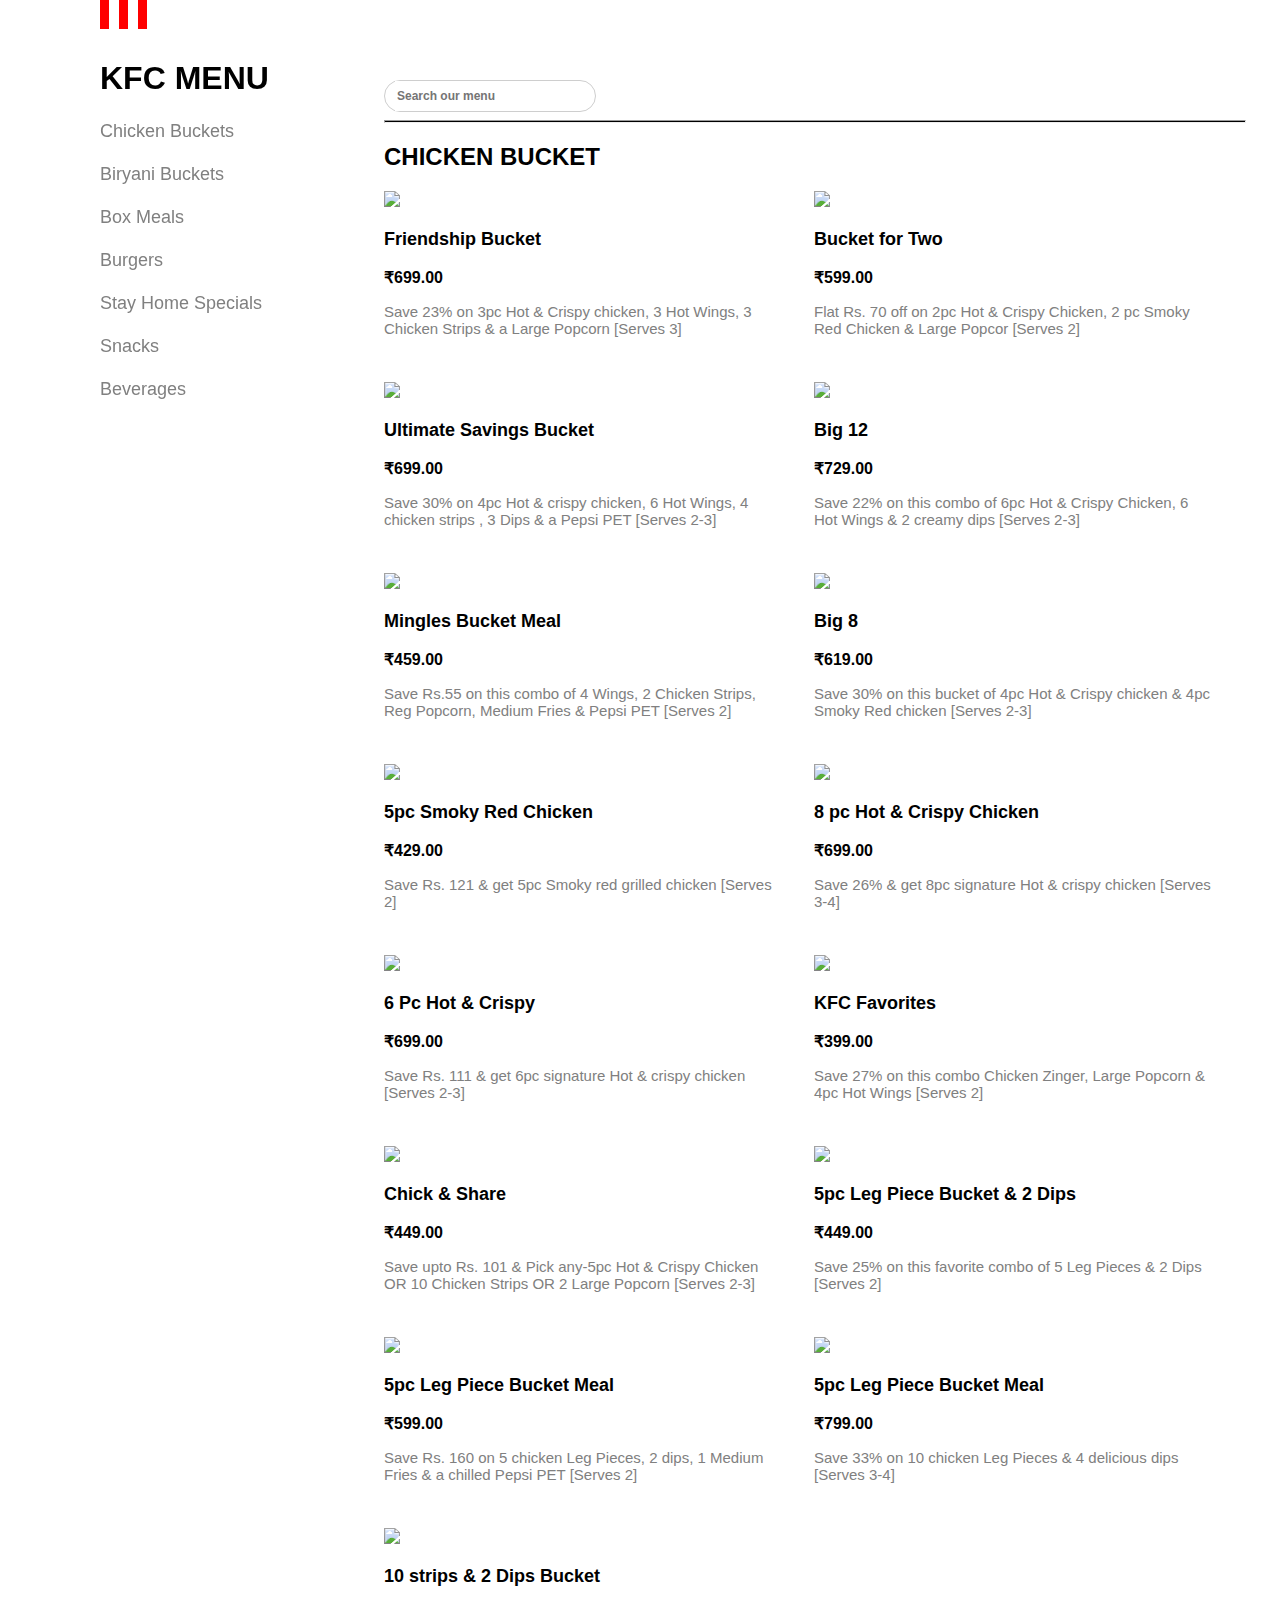
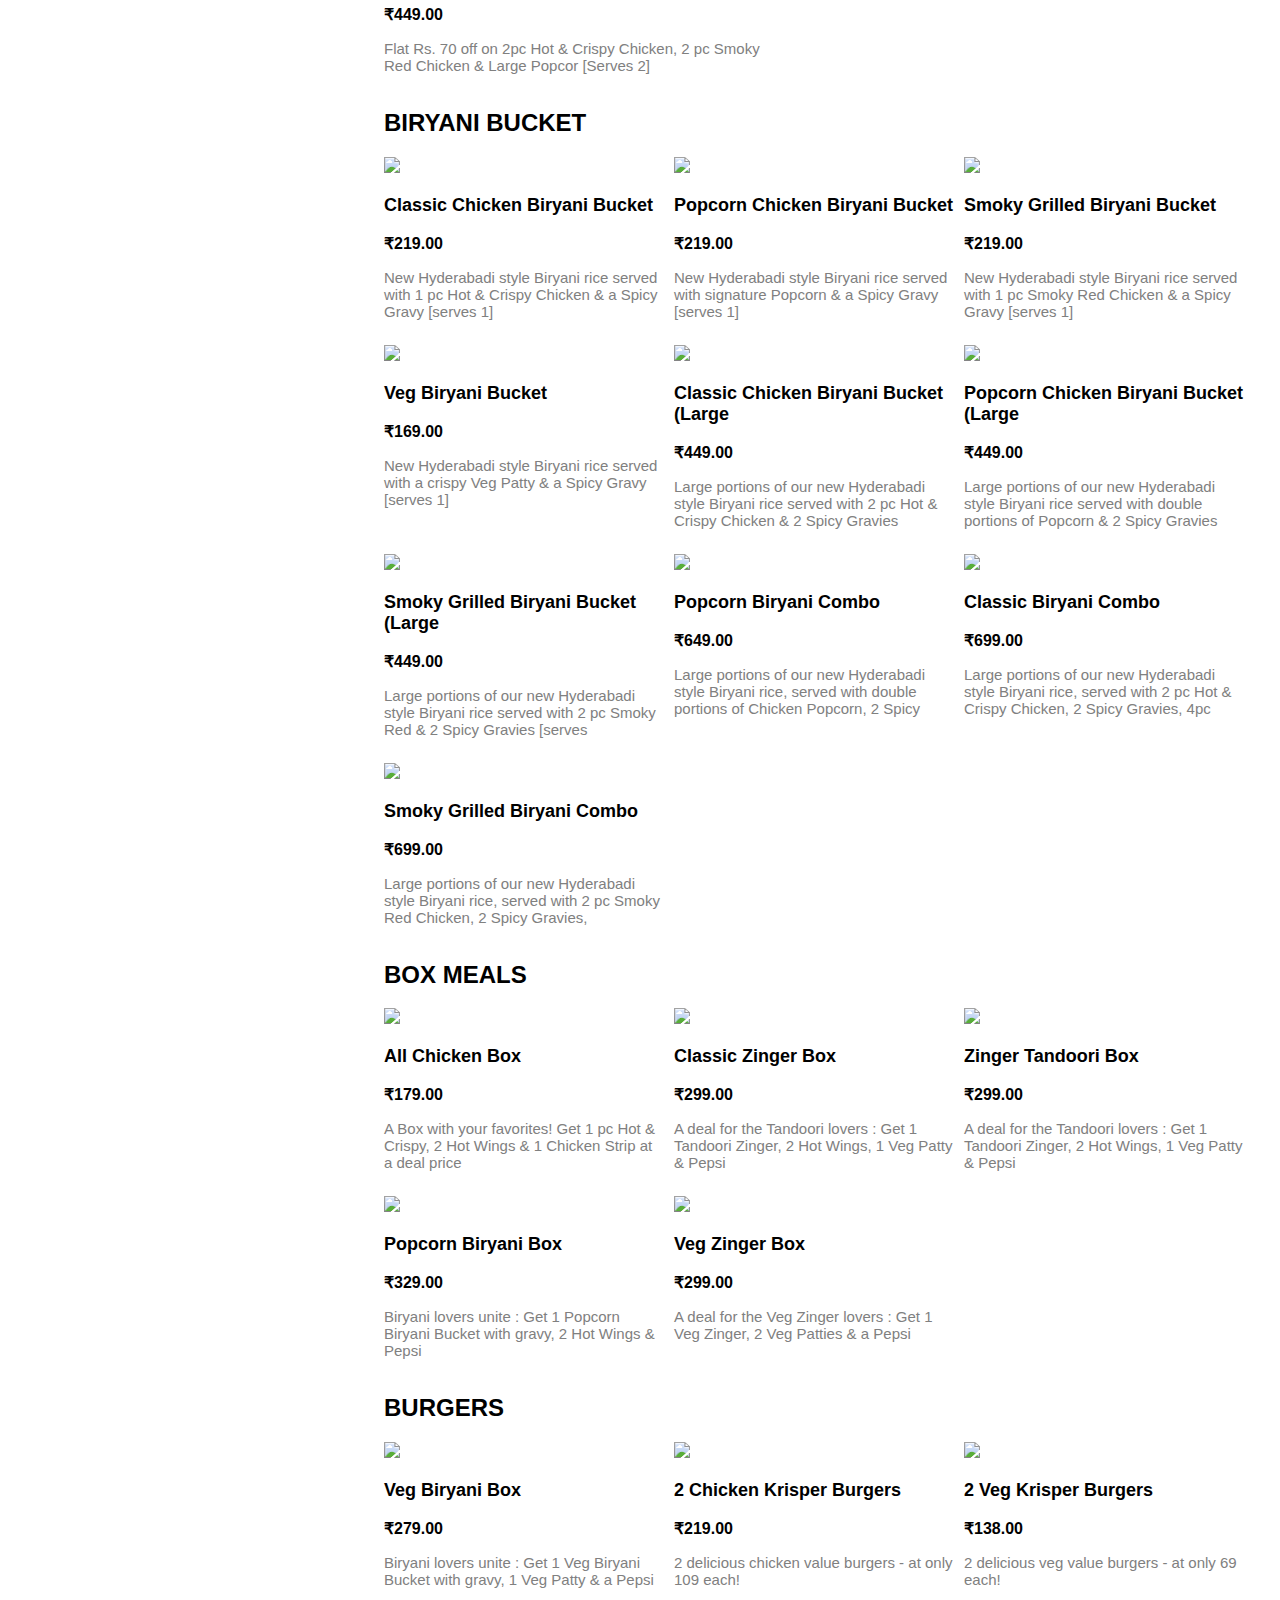
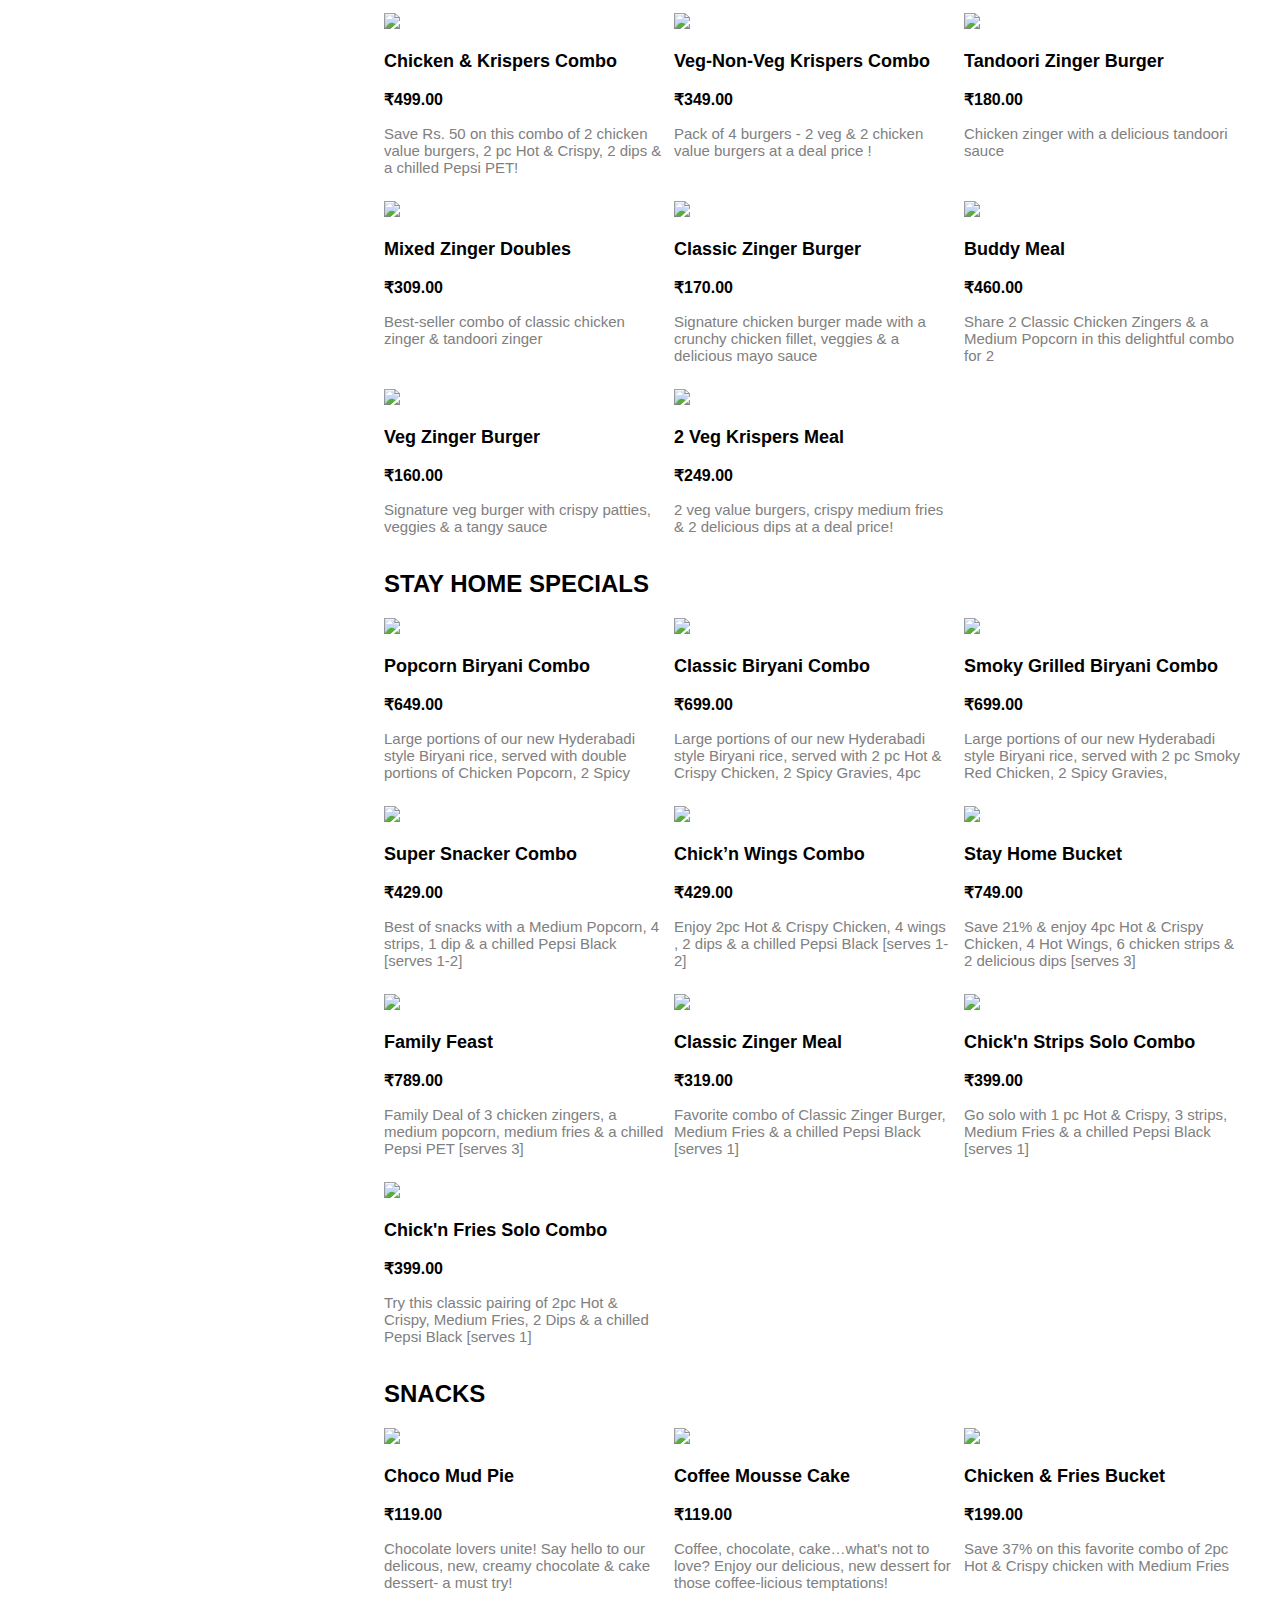
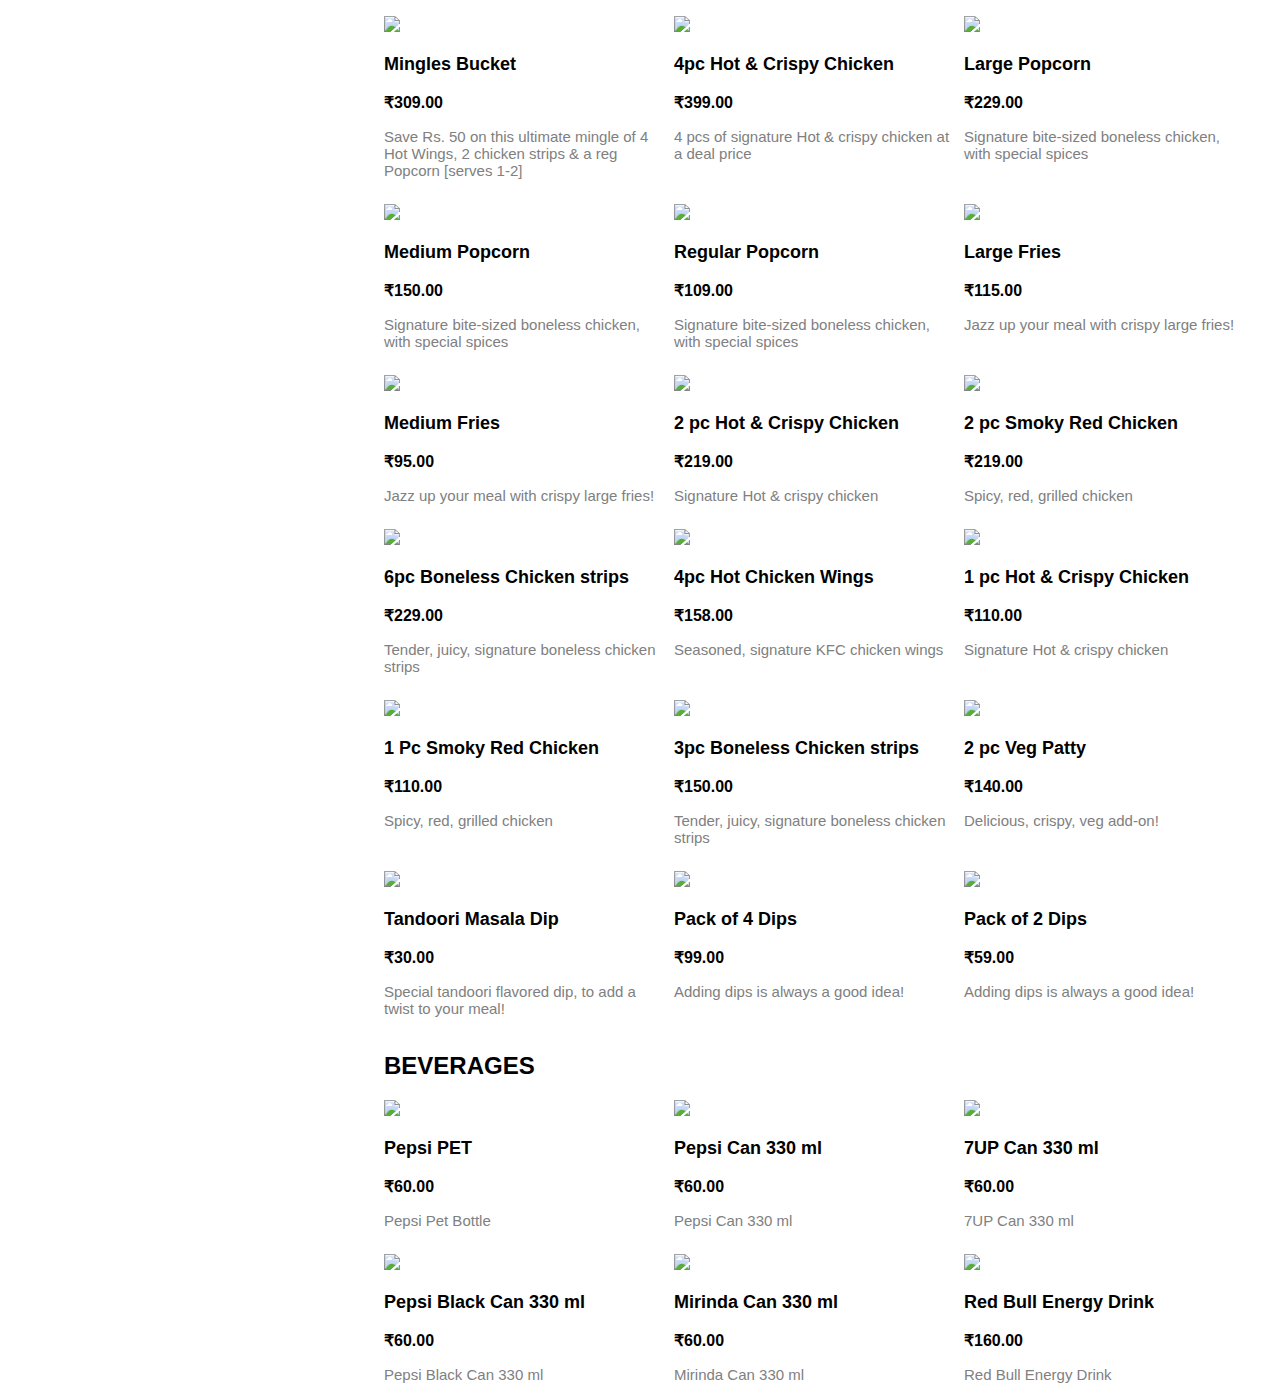
==== menu.html @ 6a25eae1 "First Update" ====
<!DOCTYPE html>
<html lang="en">
<head>
    <meta charset="UTF-8">
    <meta http-equiv="X-UA-Compatible" content="IE=edge">
    <meta name="viewport" content="width=device-width, initial-scale=1.0">
    <link rel="stylesheet" href="menu.css">
    <title>Menu</title>
</head>
<body>
    <div id="main_container">
        <div class="left-menu-section">
            <div class="menu-container">
                <div class="strips">
                    <span class="strip-lines"></span>
                    <span class="strip-lines"></span>
                    <span class="strip-lines"></span>
                </div>
    
                <h1 class="kfc-menu">KFC MENU</h1>
    
                <div class="outer-ul">
                    <p>Chicken Buckets</p>
                    <p>Biryani Buckets</p>
                    <p>Box Meals</p>
                    <p>Burgers</p>
                    <p>Stay Home Specials</p>
                    <p>Snacks</p>
                    <p>Beverages</p>
                </div>
    
    
    
            </div>
        </div>
        <div class="right-menu-section">
            <div id="search-bar">
                <div><img src="https://online.kfc.co.in/static/media/searchIcon.0e00b33c.svg" alt=""></div>
                <input type="text" id="searched_item" placeholder="Search our menu">
            </div>
            <hr>
            <div id="chicken_bucket">
                <h2>CHICKEN BUCKET</h2>
                <div id="c_b"></div>
            </div>
            <div id="biryani_bucket" class="image_size">
                <h2>BIRYANI BUCKET</h2>
                <div id="b_b"></div>
            </div>
            <div id="box_meals" class="image_size">
                <h2>BOX MEALS</h2>
                <div id="b_m"></div>
            </div>
            <div id="burgers" class="image_size">
                <h2>BURGERS</h2>
                <div id="bgr"></div>
            </div>
            <div id="stay_home_specials" class="image_size">
                <h2>STAY HOME SPECIALS</h2>
                <div id="s_h"></div>
            </div>
            <div id="snacks" class="image_size">
                <h2>SNACKS</h2>
                <div id="snk"></div>
            </div>
            <div id="beverages" class="image_size">
                <h2>BEVERAGES</h2>
                <div id="bvg"></div>
            </div>
        </div>
    </div>
    <div id="popup_container"></div>
    <script src="menu.js"></script>
    <script src="all_items.js"></script> 
    <script src="search_function.js"></script>   
</body>
</html>
---- menu.css ----
body {
    display: flex;
    font-family: sans-serif;
    margin: 0%;
    padding: 0%;
}

#main_container {
    width: 100vw;
    display: flex;
}
.left-menu-section {
    flex: 1;
    margin-left: 100px;
    position: fixed;
    top: 0;
}

.strips {
    display: flex;
}

.strip-lines {
    width: 5px;
    height: 25px;
    background-color: red;
    padding: 2px;
    margin: 0px 10px 10px 0px;
}

.outer-ul {
    color: gray;
    line-height: 25px;
    font-size: large;
}

.right-menu-section {
    flex: 3;
    width: 60%;
    margin-right: 6.2%;
    margin-left: 30%;
}

.right-menu-section hr {
    width: 860px;
    height: 1px;
    background-color: black;
    margin-left: 0px;
    
}

#search-bar {
    width: 200px;
    height: 30px;
    margin-top: 80px;
    background-color: white;
    border-radius: 30px;
    display: flex;
    align-items: center;
    padding-left: 10px;
    border: 1px solid #cecece;
}

#search-bar div {
    margin-top: 5px;
}

#search-bar input {
    flex: 0.9;
    height: 28px;
    border: none;
    outline: none;
    font-size: 12px;
    font-weight: bold;
}

#c_b {
    display: grid;
    grid-template-columns: repeat(2, 1fr);
    grid-gap: 30px;
    margin-right: 85px;
}

#c_b div{
    width: 400px;
}

#c_b img {
    width: 400px;
}

#b_b, #b_m, #bgr, #s_h, #snk, #bvg {
    display: grid;
    grid-template-columns: repeat(3, 1fr);
    grid-gap: 10px;
    margin-right: 85px;

}

.image_size div {
    width: 280px;
}

.image_size img {
    width: 280px;
}

#popup_container {
    width: 100vw;
    height: 100vh;
    display: grid;
    grid-template-columns: repeat(3, 1fr);
    grid-gap: 20px;
    display: none;
    position: absolute;
    background-color: #cecece;
}
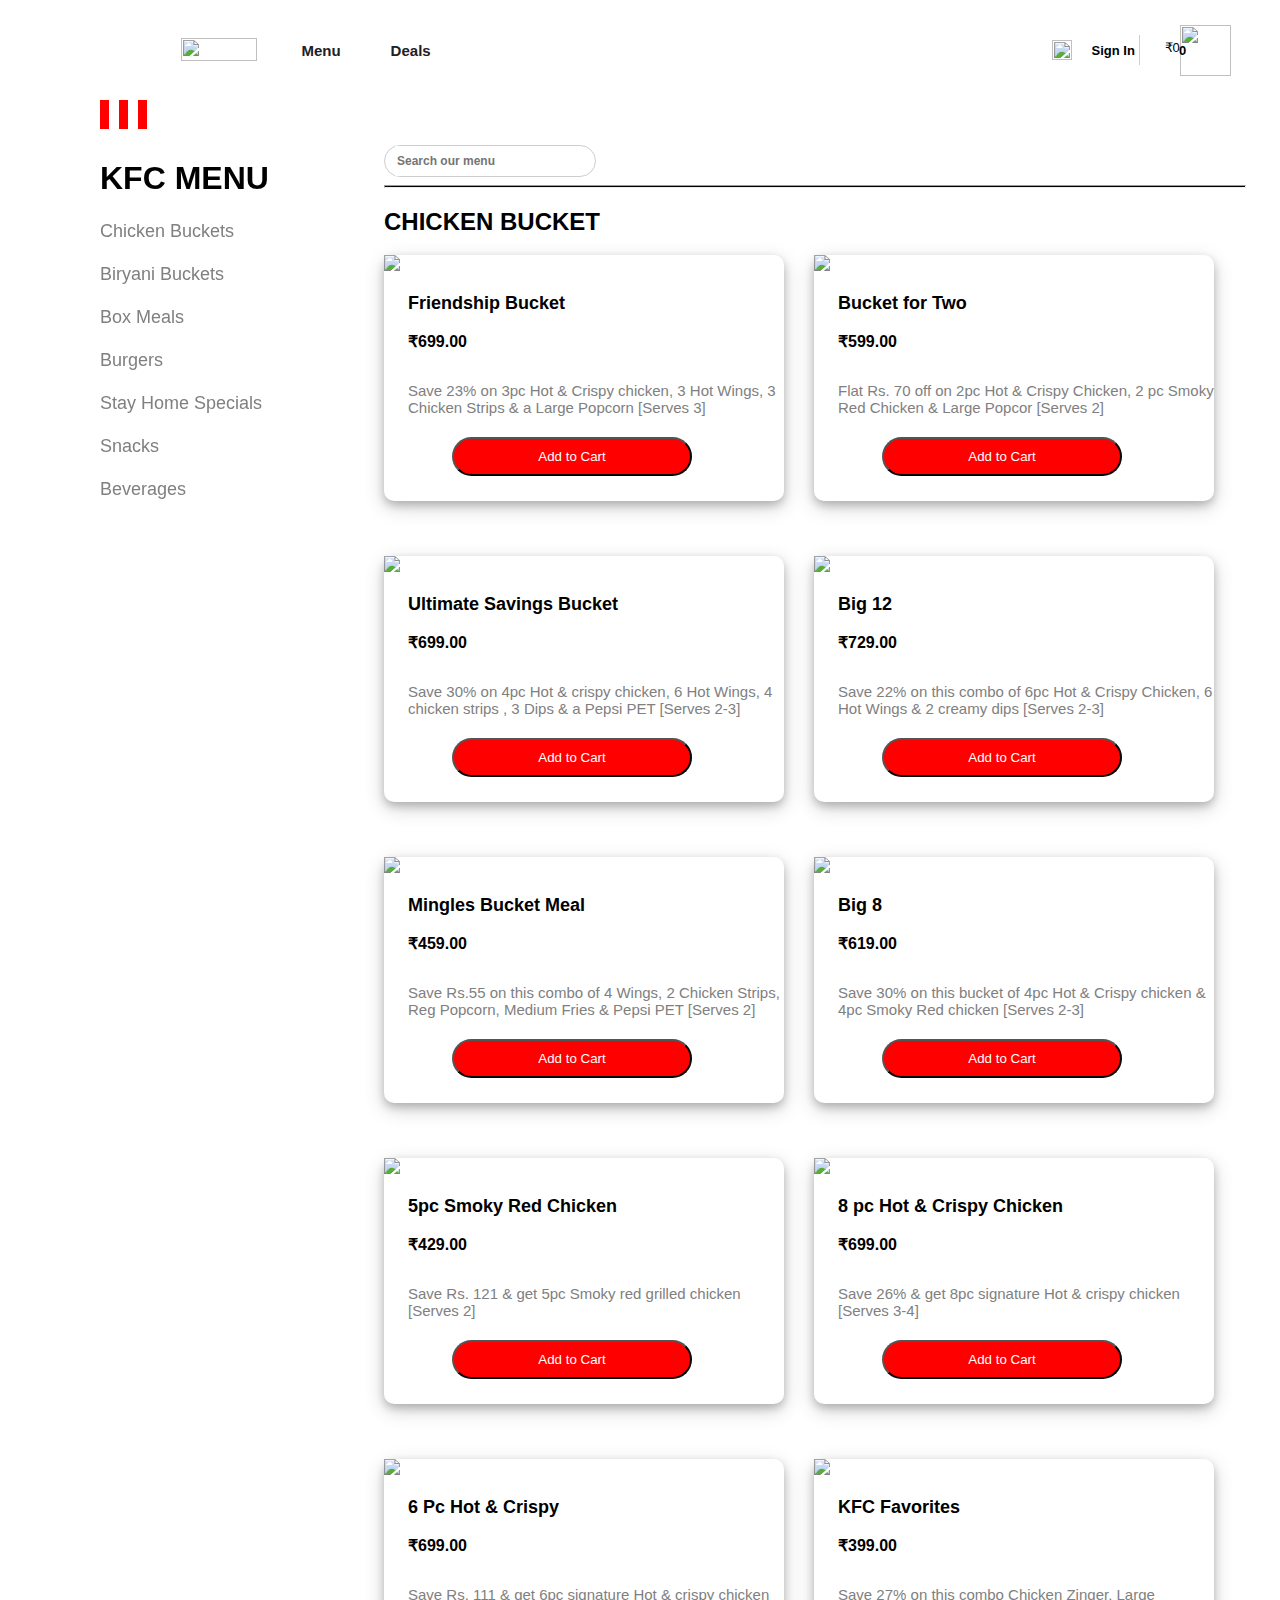
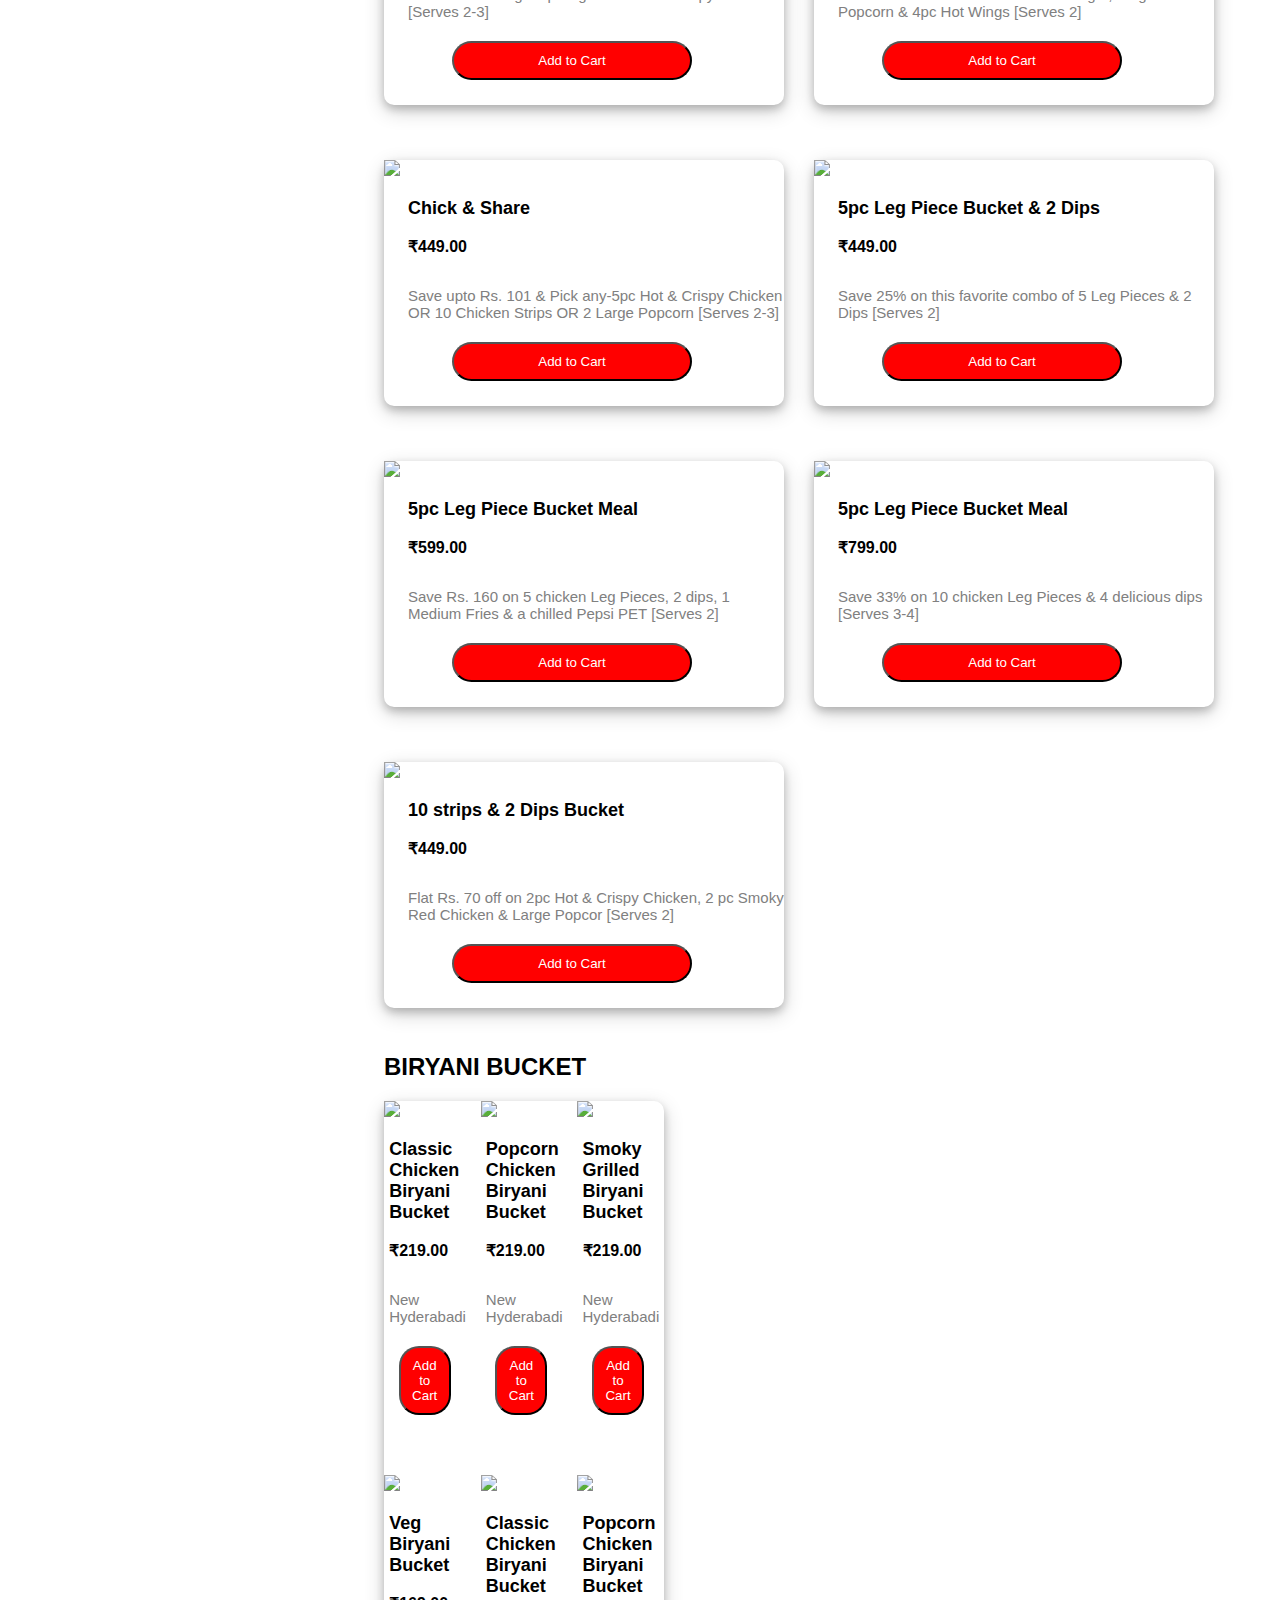
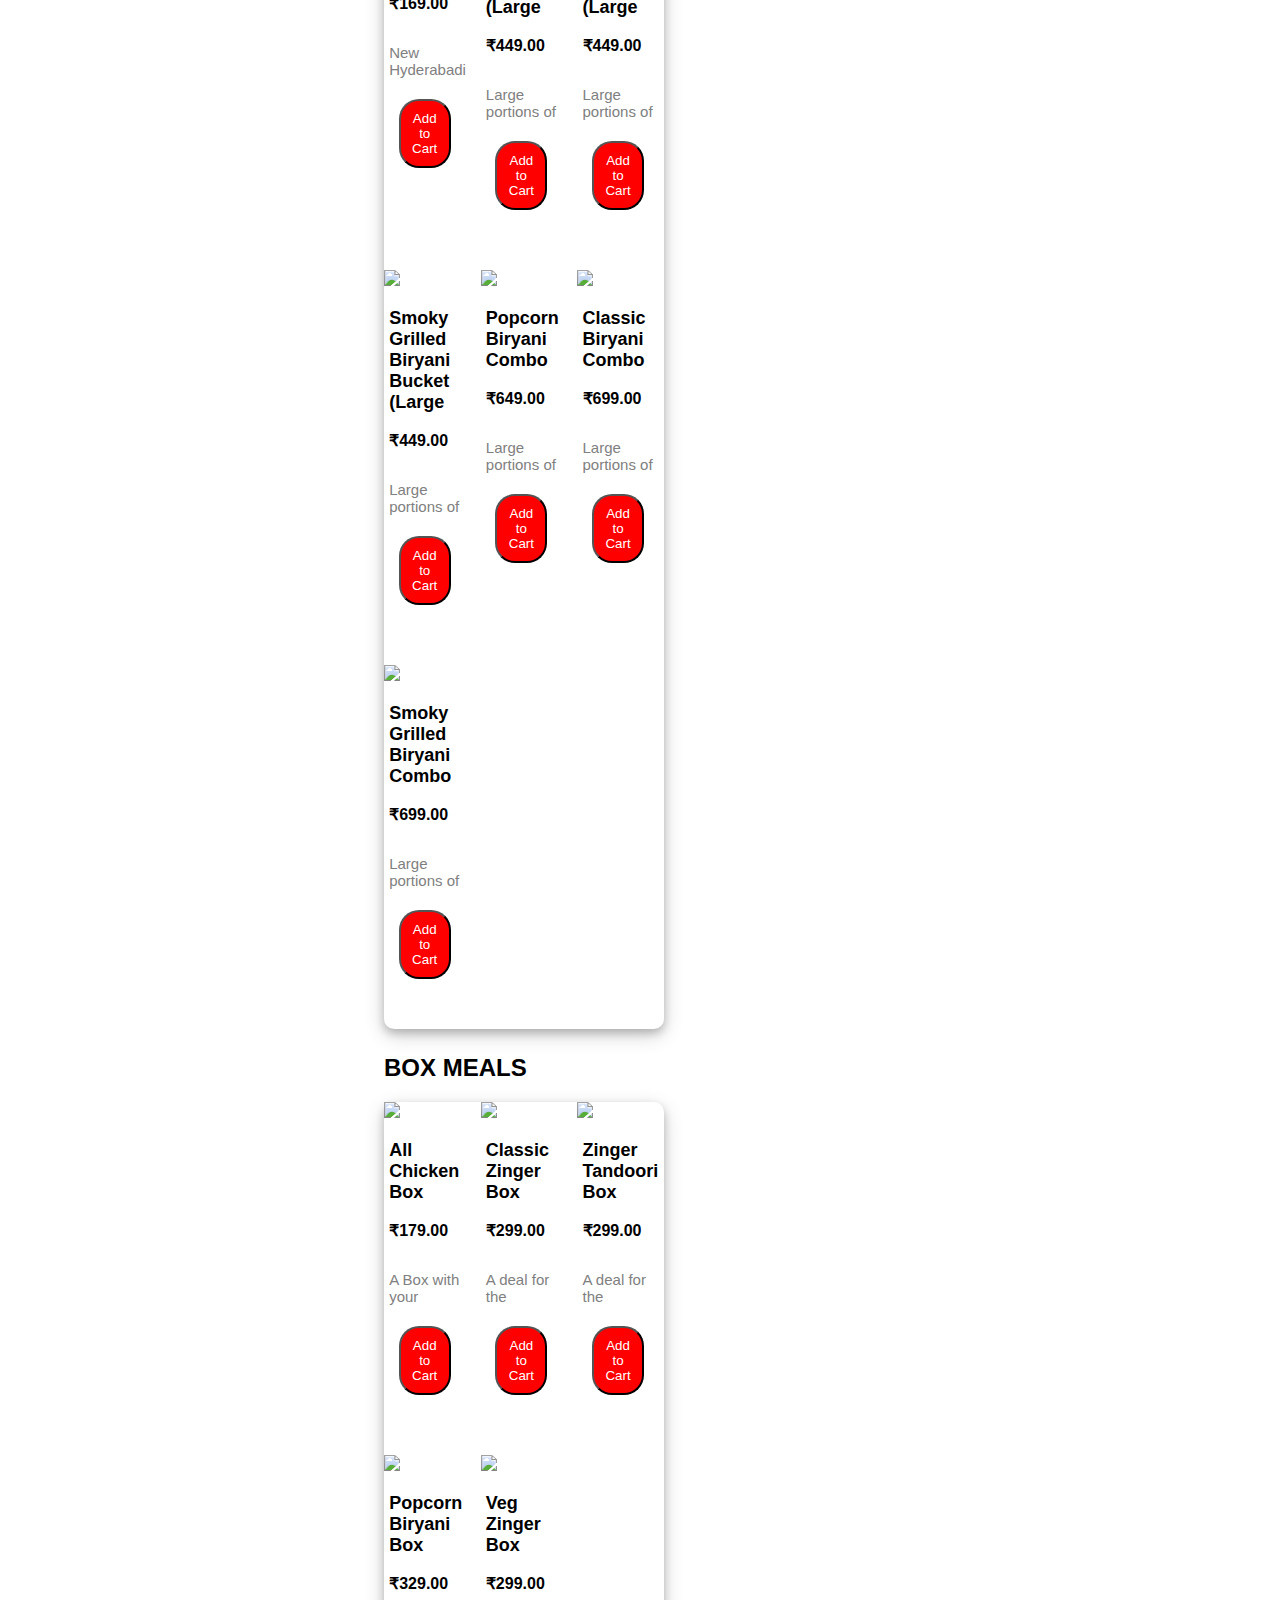
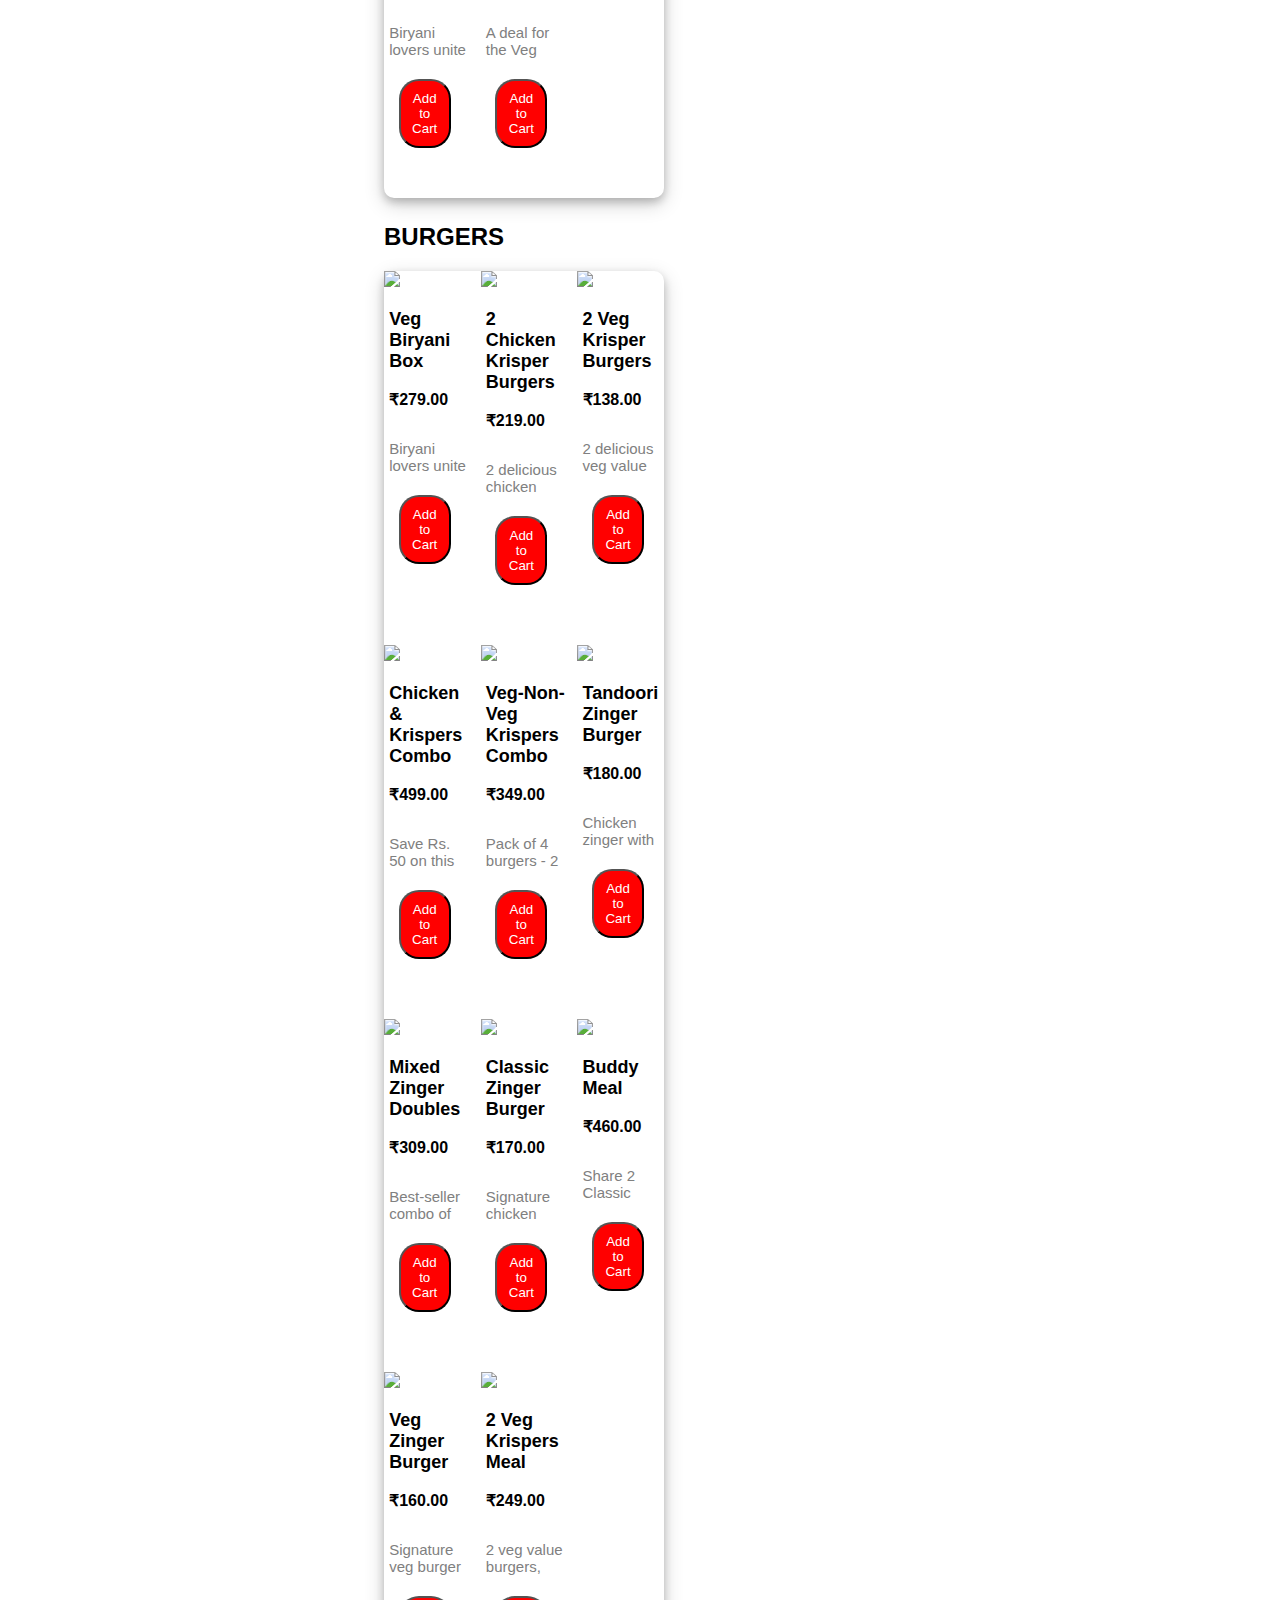
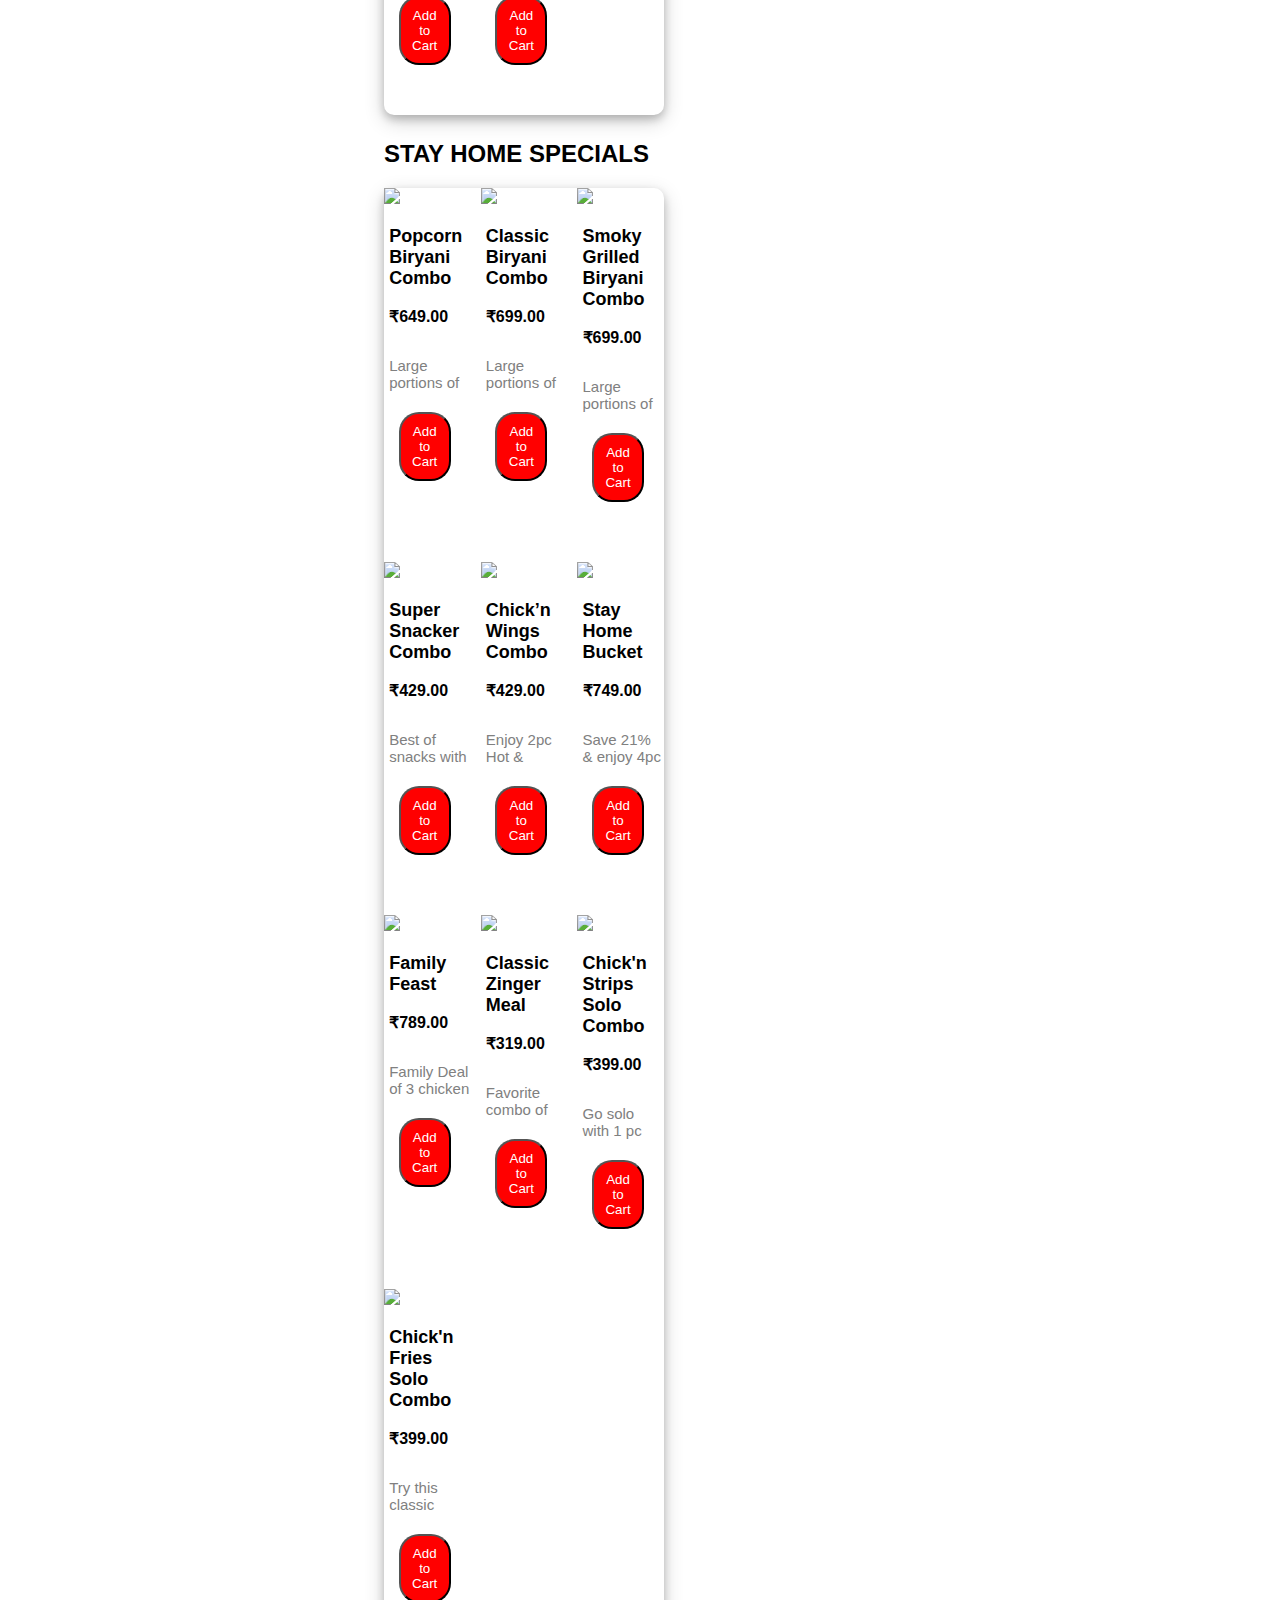
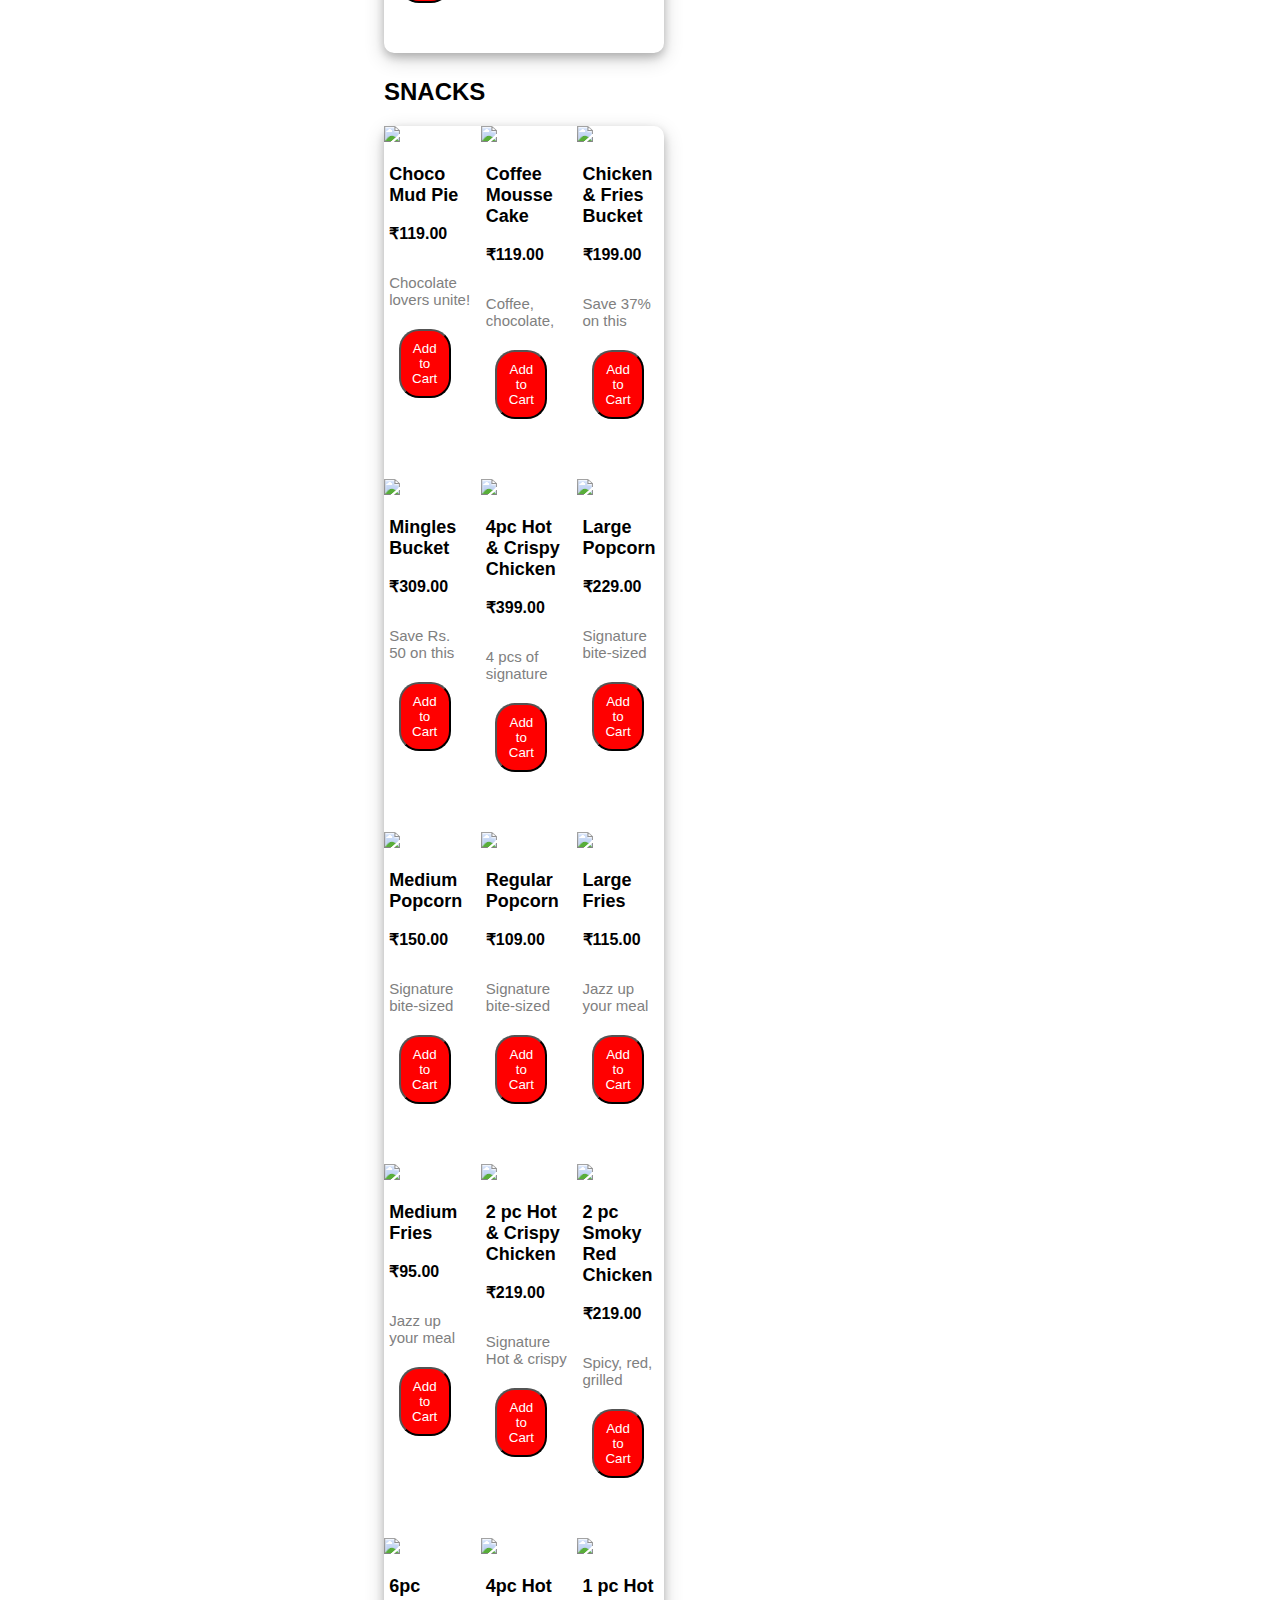
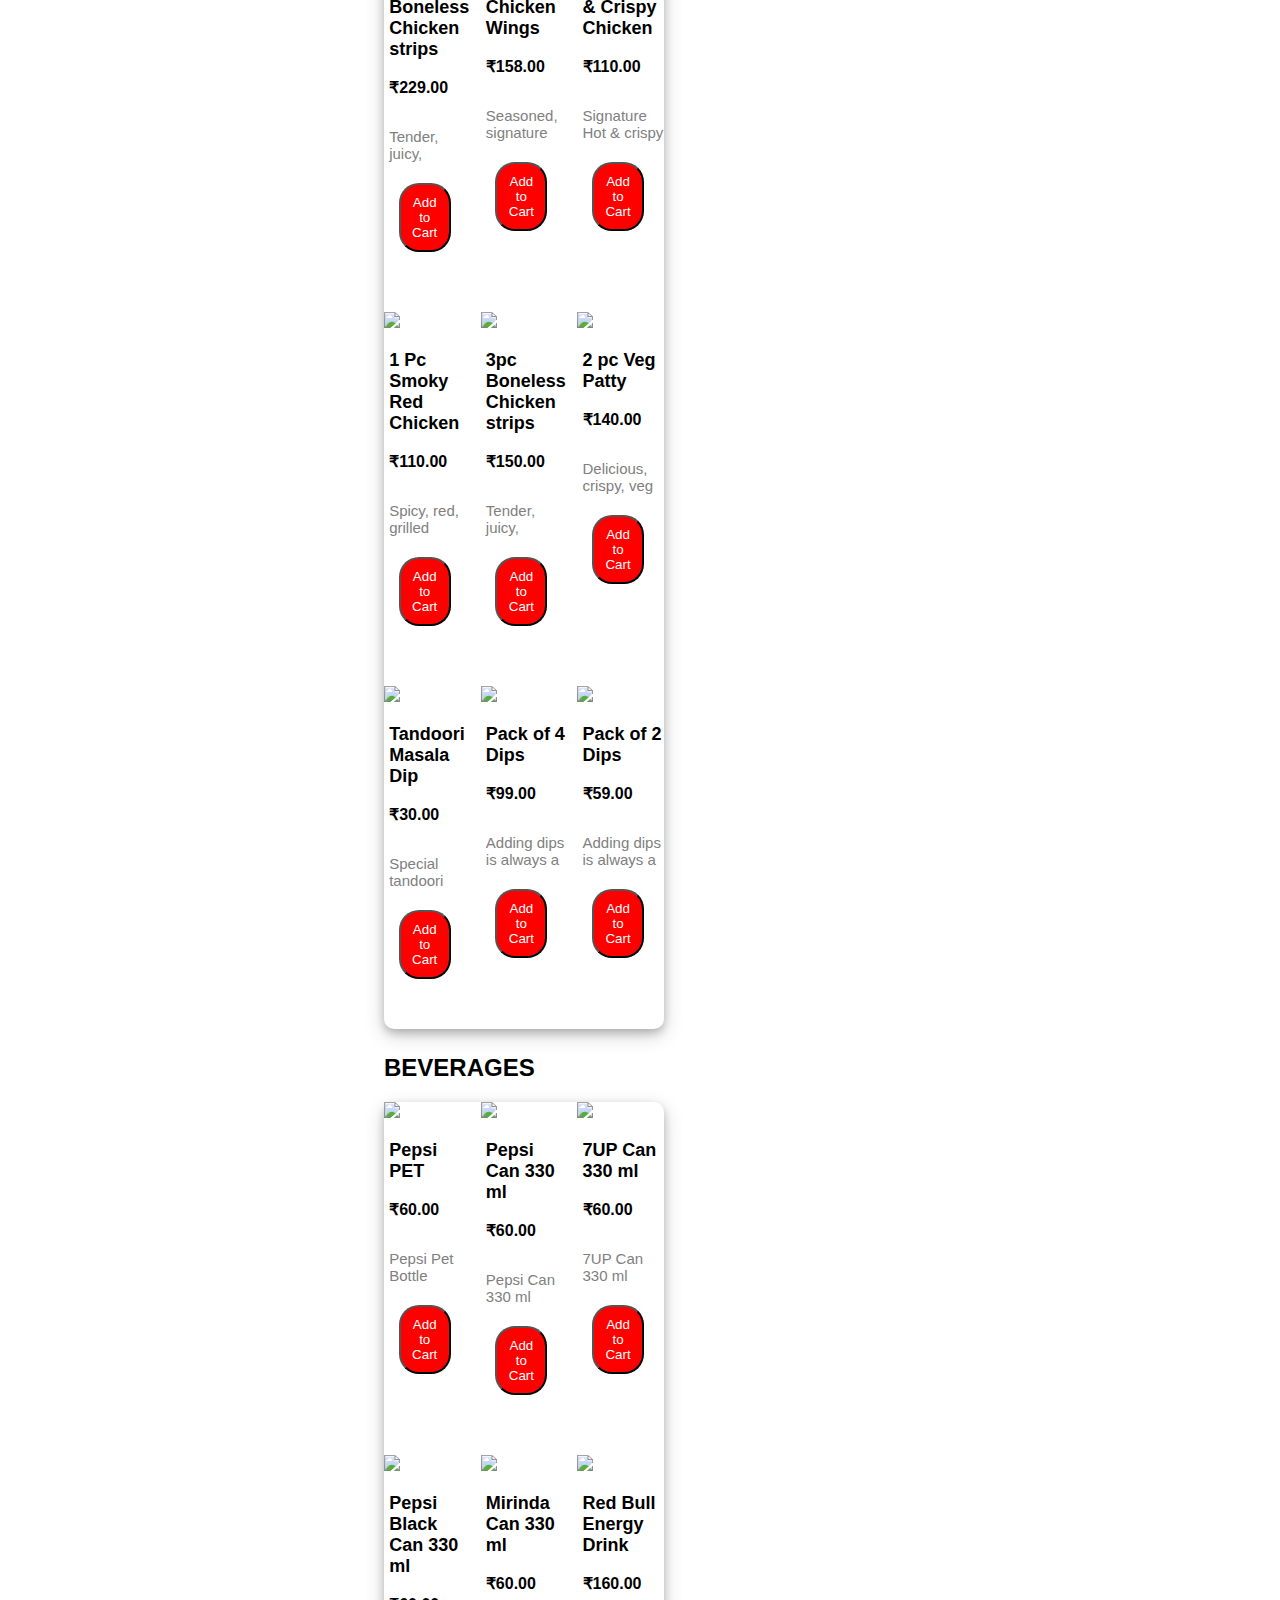
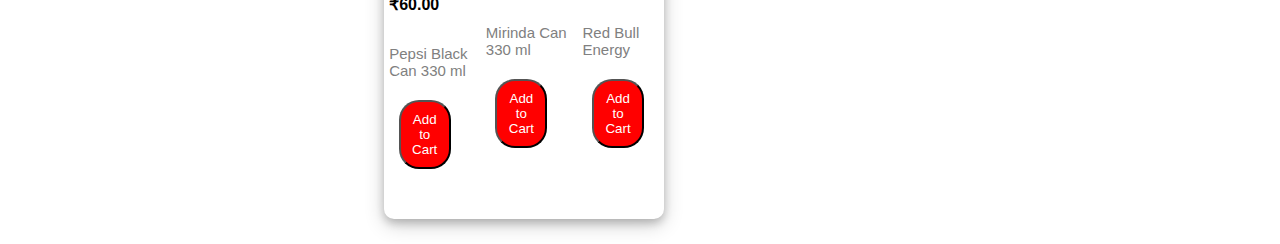
==== commit 8ab0e9e8: "Search Functionality Activated (Case Sensitive)" ====
--- a/menu.html
+++ b/menu.html
@@ -5,9 +5,11 @@
     <meta http-equiv="X-UA-Compatible" content="IE=edge">
     <meta name="viewport" content="width=device-width, initial-scale=1.0">
     <link rel="stylesheet" href="menu.css">
+    <link rel="stylesheet" href="menu_navbar.css">
     <title>Menu</title>
 </head>
 <body>
+    <div id="header"></div>
     <div id="main_container">
         <div class="left-menu-section">
             <div class="menu-container">
@@ -20,13 +22,13 @@
                 <h1 class="kfc-menu">KFC MENU</h1>
     
                 <div class="outer-ul">
-                    <p>Chicken Buckets</p>
-                    <p>Biryani Buckets</p>
-                    <p>Box Meals</p>
-                    <p>Burgers</p>
-                    <p>Stay Home Specials</p>
-                    <p>Snacks</p>
-                    <p>Beverages</p>
+                    <p><a href="#chicken_bucket">Chicken Buckets</a></p>
+                    <p><a href="#biryani_bucket">Biryani Buckets</a></p>
+                    <p><a href="#box_meals">Box Meals</a></p>
+                    <p><a href="#burgers">Burgers</a></p>
+                    <p><a href="#stay_home_special">Stay Home Specials</a></p>
+                    <p><a href="#snacks">Snacks</a></p>
+                    <p><a href="#beverages">Beverages</a></p>
                 </div>
     
     
@@ -34,44 +36,62 @@
             </div>
         </div>
         <div class="right-menu-section">
-            <div id="search-bar">
+            <div id="main_search-bar">
                 <div><img src="https://online.kfc.co.in/static/media/searchIcon.0e00b33c.svg" alt=""></div>
-                <input type="text" id="searched_item" placeholder="Search our menu">
+                <input type="text" id="main_searched_item" placeholder="Search our menu">
             </div>
             <hr>
             <div id="chicken_bucket">
-                <h2>CHICKEN BUCKET</h2>
+                <h2><a name="chicken_bucket">CHICKEN BUCKET</a></h2>
                 <div id="c_b"></div>
             </div>
             <div id="biryani_bucket" class="image_size">
-                <h2>BIRYANI BUCKET</h2>
+                <h2><a name="biryani_bucket">BIRYANI BUCKET</a></h2>
                 <div id="b_b"></div>
             </div>
             <div id="box_meals" class="image_size">
-                <h2>BOX MEALS</h2>
+                <h2><a name="box_meals">BOX MEALS</a></h2>
                 <div id="b_m"></div>
             </div>
             <div id="burgers" class="image_size">
-                <h2>BURGERS</h2>
+                <h2><a name="burgers">BURGERS</a></h2>
                 <div id="bgr"></div>
             </div>
             <div id="stay_home_specials" class="image_size">
-                <h2>STAY HOME SPECIALS</h2>
+                <h2><a name="stay_home_special">STAY HOME SPECIALS</a></h2>
                 <div id="s_h"></div>
             </div>
             <div id="snacks" class="image_size">
-                <h2>SNACKS</h2>
+                <h2><a name="snacks">SNACKS</a></h2>
                 <div id="snk"></div>
             </div>
             <div id="beverages" class="image_size">
-                <h2>BEVERAGES</h2>
+                <h2><a name="beverages">BEVERAGES</a></h2>
                 <div id="bvg"></div>
             </div>
         </div>
     </div>
-    <div id="popup_container"></div>
+    <div id="popup_container">
+        <div id="popup_left">
+            <div class="strips">
+                <span class="strip-lines"></span>
+                <span class="strip-lines"></span>
+                <span class="strip-lines"></span>
+            </div>
+        </div>
+        <div id="popup_right">
+            <div id="popup_search-bar">
+                <div><img src="https://online.kfc.co.in/static/media/searchIcon.0e00b33c.svg" alt=""></div>
+                <input type="text" id="popup_searched_item" placeholder="Search our menu">
+            </div>
+            <hr>
+            <div id="searched_food"></div>
+            
+        </div>
+    </div>
     <script src="menu.js"></script>
     <script src="all_items.js"></script> 
-    <script src="search_function.js"></script>   
+    <script src="search_function.js"></script>
+    <script type="module" src="menu_navbar.js"></script>   
 </body>
 </html>--- a/menu.css
+++ b/menu.css
@@ -1,5 +1,4 @@
 body {
-    display: flex;
     font-family: sans-serif;
     margin: 0%;
     padding: 0%;
@@ -13,7 +12,7 @@
     flex: 1;
     margin-left: 100px;
     position: fixed;
-    top: 0;
+    top: 100px;
 }
 
 .strips {
@@ -33,12 +32,17 @@
     line-height: 25px;
     font-size: large;
 }
+.outer-ul a {
+    text-decoration: none;
+    color: gray;
+}
 
 .right-menu-section {
     flex: 3;
     width: 60%;
     margin-right: 6.2%;
     margin-left: 30%;
+    margin-top: 2%;
 }
 
 .right-menu-section hr {
@@ -49,7 +53,7 @@
     
 }
 
-#search-bar {
+#main_search-bar {
     width: 200px;
     height: 30px;
     margin-top: 80px;
@@ -61,11 +65,11 @@
     border: 1px solid #cecece;
 }
 
-#search-bar div {
+#main_search-bar div {
     margin-top: 5px;
 }
 
-#search-bar input {
+#main_search-bar input {
     flex: 0.9;
     height: 28px;
     border: none;
@@ -81,12 +85,41 @@
     margin-right: 85px;
 }
 
-#c_b div{
+#c_b>div{
     width: 400px;
+    padding-bottom: 25px;
+    margin-bottom: 25px;
+    border-radius: 10px;
+    box-shadow: 0 4px 8px 0 rgba(0, 0, 0, 0.2), 0 6px 20px 0 rgba(0, 0, 0, 0.19);
+    
+}
+
+#c_b h3 {
+    padding-left: 6%;
+}
+
+#c_b p {
+    padding-left: 6%;
+}
+
+.description {
+    height: 50px;
+    margin-bottom: 20px;
+    overflow: hidden;
 }
 
 #c_b img {
     width: 400px;
+    padding-left: 0%;
+}
+
+.right-menu-section button {
+    width: 60%;
+    margin-left: 17%;
+    color: white;
+    background-color: red;
+    padding: 10px;
+    border-radius: 20px;
 }
 
 #b_b, #b_m, #bgr, #s_h, #snk, #bvg {
@@ -96,22 +129,108 @@
     margin-right: 85px;
 
 }
-
-.image_size div {
-    width: 280px;
+#b_b>div {
+    margin-bottom: 25px;
+    padding-bottom: 25px;
+}
+#b_m>div {
+    margin-bottom: 25px;
+    padding-bottom: 25px;
+}
+#bgr>div {
+    margin-bottom: 25px;
+    padding-bottom: 25px;
+}
+#s_h>div {
+    margin-bottom: 25px;
+    padding-bottom: 25px;
+}
+#snk>div {
+    margin-bottom: 25px;
+    padding-bottom: 25px;
+}
+#bvg>div {
+    margin-bottom: 25px;
+    padding-bottom: 25px;
+}
+
+.image_size>div {
+    width: 280px;
+    margin-bottom: 25px;
+    border-radius: 10px;
+    box-shadow: 0 4px 8px 0 rgba(0, 0, 0, 0.2), 0 6px 20px 0 rgba(0, 0, 0, 0.19);
 }
 
 .image_size img {
     width: 280px;
+}
+
+.image_size h3 {
+    padding-left: 6%;
+}
+
+.image_size p {
+    padding-left: 6%;
 }
 
 #popup_container {
     width: 100vw;
-    height: 100vh;
-    display: grid;
-    grid-template-columns: repeat(3, 1fr);
-    grid-gap: 20px;
     display: none;
     position: absolute;
     background-color: #cecece;
+}
+
+
+#popup_left {
+    flex: 1;
+    margin-left: 100px;
+    position: fixed;
+    top: 100px;
+}
+
+#popup_right {
+    flex: 3;
+    width: 60%;
+    margin-right: 6.2%;
+    margin-left: 30%;
+}
+
+#popup_right hr {
+    width: 860px;
+    height: 1px;
+    background-color: black;
+    margin-left: 0px;
+}
+
+#popup_search-bar {
+    width: 200px;
+    height: 30px;
+    margin-top: 80px;
+    background-color: white;
+    border-radius: 30px;
+    display: flex;
+    align-items: center;
+    padding-left: 10px;
+    border: 1px solid #cecece;
+}
+
+#popup_search-bar div {
+    margin-top: 5px;
+}
+
+#popup_search-bar input {
+    flex: 0.9;
+    height: 28px;
+    border: none;
+    outline: none;
+    font-size: 12px;
+    font-weight: bold;
+}
+
+#searched_food div {
+    width: 280px;
+}
+
+#searched_food img {
+    width: 280px;
 }--- a/menu_navbar.css
+++ b/menu_navbar.css
@@ -0,0 +1,116 @@
+#navbar {
+    display: flex;
+    /* justify-content: space-between; */
+    padding-left: 4%;
+    padding-right: 4%;
+    background-color: white;
+    /* border: solid 1px black; */
+    width: 100vw;
+
+    height: 100px;
+    z-index: 9999;
+    top: 0;
+    /* bottom: 20; */
+    position: fixed;
+}
+
+.navItemLeft {
+    display: flex;
+    padding-top: 6px;
+    font-family: 'Fira Sans Condensed', sans-serif;
+    position: relative;
+}
+
+.navItemLeft > a {
+    text-decoration: none;
+    all: unset;
+    cursor: pointer;
+    position: relative;
+    padding-top: 20%;
+    margin-right: 50px;
+    text-decoration: none;
+    font-weight: 550;
+    font-family: 'Fira Sans Condensed', sans-serif;
+    font-size: 15px;
+    color: #202124;
+}
+
+.navItemRight {
+    display: flex;
+    justify-content: center;
+    align-items: center;
+    flex: 1;
+    margin-left: 31%;
+    position: relative;
+}
+
+a img {
+    width: 76px;
+    height: 23px;
+    margin-top: 38px;
+    margin-right: 44.26px;
+    margin-bottom: 39.48px;
+    margin-left: 130px;
+    cursor: pointer;
+}
+
+.accountIcon {
+    display: flex;
+    border-right: 1px solid #cecece;
+    cursor: pointer;
+    width: 20%;
+    height: 30px;
+    justify-content: center;
+    align-items: center;
+    padding-left: 70px;
+    font-size: 13px;
+}
+
+.accountIcon span {
+    margin-left: 20px;
+    font-family: 'Fira Sans Condensed', sans-serif;
+    font-style: normal;
+    font-weight: 900;
+    text-decoration: none;
+}
+
+.accountIcon img {
+    width: 20px;
+    height: 20px;
+}
+
+.bucketIconDiv {
+    display: flex;
+    cursor: pointer;
+    padding-left: 20px;
+}
+
+.bucketIconDiv span {
+    padding-top: 20px;
+    padding-left: 5px;
+    font-family: 'Fira Sans Condensed', sans-serif;
+    font-style: normal;
+    font-size: 13px;
+}
+
+.bucketIcon img {
+    width: 51px;
+    height: 51px;
+    margin-top: 8%;
+}
+
+.cartIconCount {
+    position: absolute;
+    top: 0;
+    right: 145px;
+    bottom: 0;
+    display: flex;
+    justify-content: center;
+    align-items: center;
+    line-height: 15px;
+    font-size: 13px;
+    text-align: center;
+    font-family: 'Fira Sans Condensed', sans-serif;
+    font-style: normal;
+    font-weight: 700;
+}